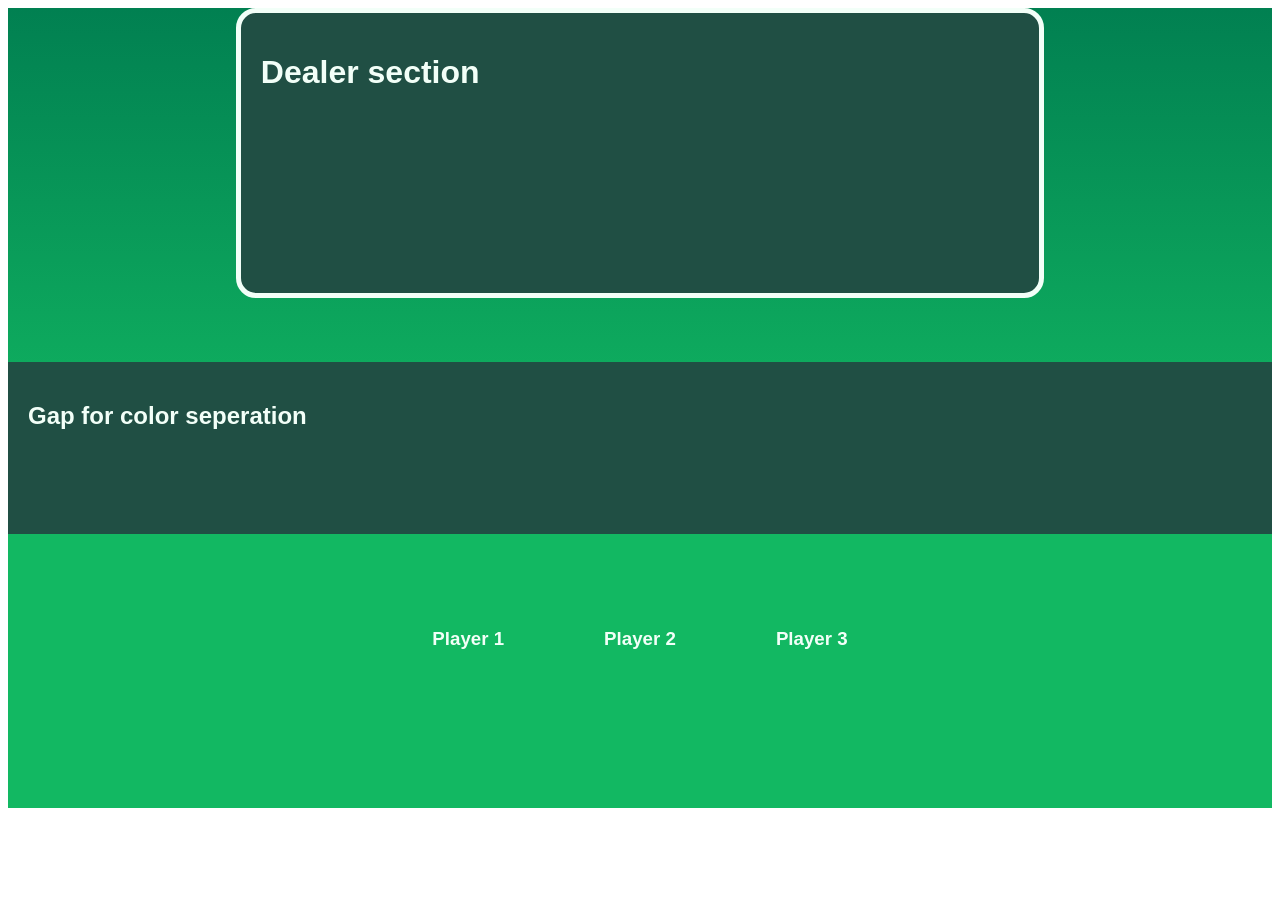
==== GroupProject1/index.html @ 2f08747c "Base css and html for the project" ====
<!DOCTYPE html>
<html lang="en">
<head>
    <meta charset="UTF-8">
    <meta name="viewport" content="width=device-width, initial-scale=1.0">
    <link rel="stylesheet" href="styles.css">
    <title>Group Assignment demo</title>
    <!--This is the intro screen for the game-->
</head>
<body>
    <div class="table">
        <div class="dealer">
            <h1>Dealer section</h1>
        </div>

        <div class="gap">
            <h2>Gap for color seperation</h2>
        </div>
        
        <div class="players">
            <div class="p1">
                <h3>Player 1</h3>
            </div>
            <div class="p2">
                <h3>Player 2</h3>
            </div>
            <div class="p3">
                <h3>Player 3</h3>
            </div>
        </div>
    </div>
</body>
</html>
---- GroupProject1/styles.css ----
body{
    font-family: Arial, Helvetica, sans-serif;
    color: #F2FFF8;
}

.table{
    background: linear-gradient(rgba(1, 128, 81, 1) 0%, rgba(18, 184, 98, 1) 59%);
}


.table{
    width: 100%;
    height: 800px;
    display: flex;
    flex-wrap: wrap;
    justify-content: center;
}
.dealer{
    background-color: #204F44;
    border-radius: 20px;
    border: 5px solid #F2FFF8;
    padding: 20px;
    width: 60%;
    height: 30%;
    
}

.gap{
    justify-content: center;
    background-color: #204F44;
    width: 100%;
    padding: 20px;


}

.players{
    padding: 25px;
    display: flex;
    justify-content: space-between;
}

.p1{
    margin: 25px;
    padding: 25px;
}

.p2{
    margin: 25px;
    padding: 25px;
}

.p3{
    margin: 25px;
    padding: 25px;
}
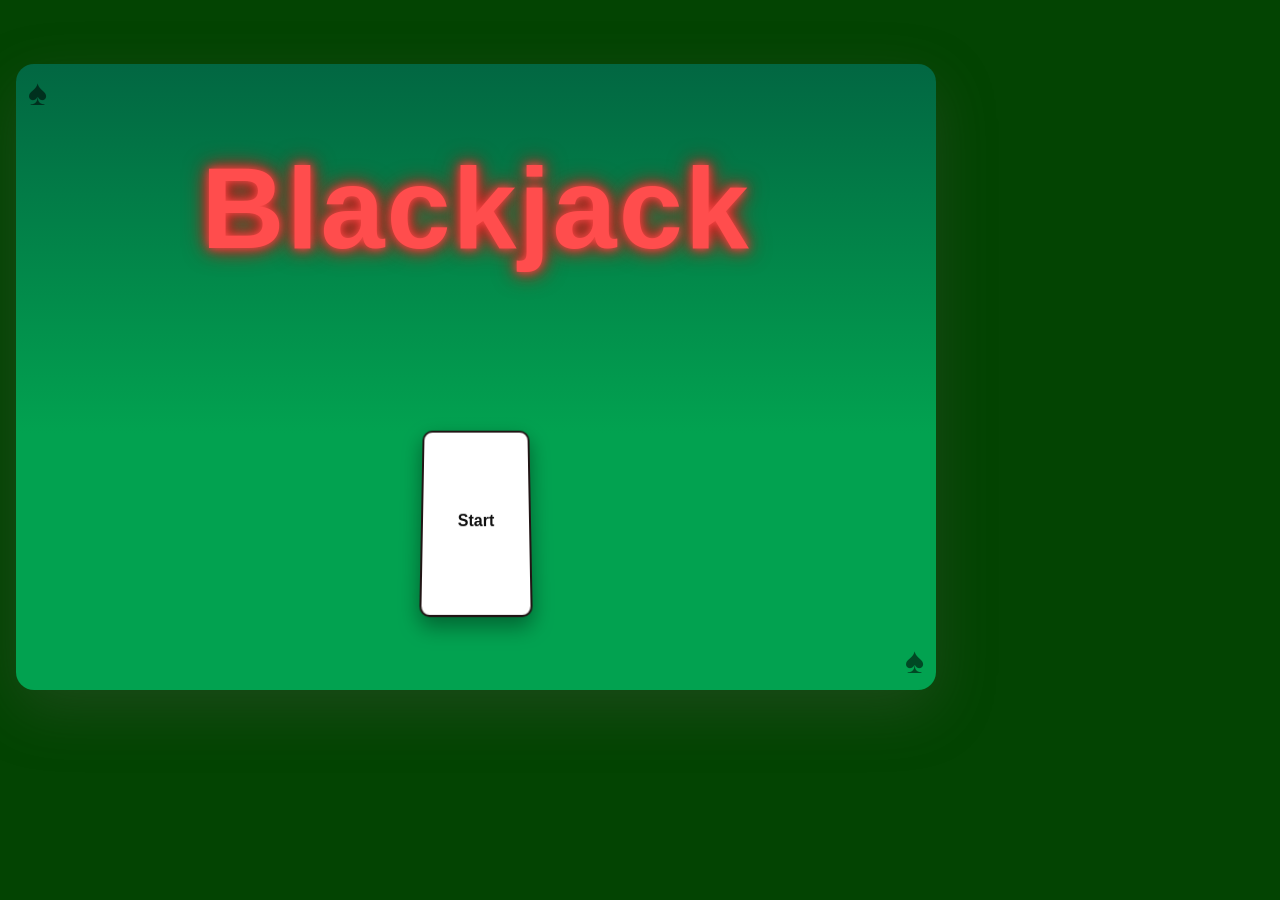
==== commit 96eff648: "Added start page, and access to home from game page" ====
--- a/GroupProject1/index.html
+++ b/GroupProject1/index.html
@@ -1,33 +1,47 @@
 <!DOCTYPE html>
 <html lang="en">
 <head>
-    <meta charset="UTF-8">
-    <meta name="viewport" content="width=device-width, initial-scale=1.0">
-    <link rel="stylesheet" href="styles.css">
-    <title>Group Assignment demo</title>
-    <!--This is the intro screen for the game-->
+  <meta charset="UTF-8" />
+  <meta name="viewport" content="width=device-width, initial-scale=1.0"/>
+  <link rel="stylesheet" href="styles.css"/>
+  <title>Blackjack — Card Dealer Demo</title>
 </head>
 <body>
+
+  <!-- HOME -->
+  <section id="home" class="screen screen--home">
+    <div class="home-card">
+      <h1 class="title">Blackjack</h1>
+      <a class="btn-start" href="#table" aria-label="Start the Blackjack dealer demo">Start</a>
+      <span class="suit tl" aria-hidden="true">♠</span>
+      <span class="suit br" aria-hidden="true">♠</span>
+    </div>
+  </section>
+
+  <!-- TABLE SCREEN -->
+  <section id="table" class="screen screen--table">
+    <header class="topbar">
+      <a class="link" href="#home">Home</a>
+      <div class="topbar-title">Blackjack Dealer </div>
+      <!-- Reload page to reset any future animations -->
+      <a class="link" href="#">Restart</a>
+    </header>
+
     <div class="table">
-        <div class="dealer">
-            <h1>Dealer section</h1>
-        </div>
 
-        <div class="gap">
-            <h2>Gap for color seperation</h2>
-        </div>
-        
-        <div class="players">
-            <div class="p1">
-                <h3>Player 1</h3>
-            </div>
-            <div class="p2">
-                <h3>Player 2</h3>
-            </div>
-            <div class="p3">
-                <h3>Player 3</h3>
-            </div>
-        </div>
+      <div class="dealer">
+        <h1>Dealer section</h1>
+      </div>
+
+      <div class="gap" aria-hidden="true"></div>
+
+      <div class="players">
+        <div class="p1"><h3>Player 1</h3></div>
+        <div class="p2"><h3>Player 2</h3></div>
+        <div class="p3"><h3>Player 3</h3></div>
+      </div>
     </div>
+  </section>
+
 </body>
-</html>+</html>
--- a/GroupProject1/styles.css
+++ b/GroupProject1/styles.css
@@ -1,56 +1,216 @@
+/* Base */
+:root{
+  --felt-1: rgb(2, 103, 66);
+  --felt-2: rgb(2, 162, 80);
+  --felt-rail: #204F44;
+  --text: #F2FFF8;
+  --ink: #0e1b16;
+}
+
+*{ box-sizing: border-box; }
 body{
-    font-family: Arial, Helvetica, sans-serif;
-    color: #F2FFF8;
-}
-
+  margin:0;
+  font-family: Arial, Helvetica, sans-serif;
+  color: var(--text);
+  background: #034402;
+}
+
+
+.screen{ display: none; min-height: 100svh; }
+#home{ display: block; }        
+#home:target{ display: block; }
+#table:target{ display: block; }
+
+/* -------- Home-------- */
+.screen--home{
+  display:grid;
+  place-items: center;
+  padding:4rem 1rem;
+}
+.home-card{
+  width:min(920px, 92vw);
+  aspect-ratio: 25/17;
+  background:linear-gradient(var(--felt-1) 0%, var(--felt-2) 59%);
+  color:#403333;
+  border-radius: 18px;
+  box-shadow: 0 20px 60px rgba(100, 94, 94, 0.25);
+  display:grid;
+  place-items:center;
+  position:relative;
+  overflow:hidden;
+  animation: fadeIn .6s ease-out both;
+  perspective: 500px;
+}
+.title {
+  margin: 0;
+  text-align: center;
+  font-size: clamp(3rem, 9vw, 8rem);
+  color: #ff4d4d; /* bright neon red text */
+  text-shadow: 
+    0 0 8px #ff4d4d, 
+    0 0 16px #cb1717,
+    0 0 24px #cb1717;
+  font-weight: 800;
+  letter-spacing: 2px;
+  animation: neonPulse 2.5s ease-in-out infinite alternate;
+}
+
+.btn-start{
+  bottom: clamp(18px, 6vh, 48px);
+  left: clamp(18px, 8vw, 120px);
+  display:inline-grid;
+  place-items:center;
+  min-width: 110px;
+  height: 180px;
+  padding-inline: 18px;
+  background:#ffffff;
+  border:2px solid #211515;
+  color:#111;
+  border-radius: 10px;
+  font-weight: 600;
+  text-decoration:none;
+  transition: transform .15s ease, box-shadow .2s ease, border-color .2s ease;
+  transform: rotateX(10deg);
+  transform-style: preserve-3d;
+  box-shadow: 0 8px 20px rgba(0,0,0,0.4);
+}
+.btn-start:hover{
+  transform: translateY(-2px);
+  box-shadow: 0 10px 24px rgba(0,0,0,.18);
+  border-color:#8cd0b1;
+}
+.btn-start:active{ transform: translateY(0); }
+
+.suit{
+  position: absolute;
+  font-size: clamp(20px, 3.2vw, 36px);
+  opacity: .55;
+  user-select: none;
+  pointer-events: none;
+  font-weight: 800;
+}
+
+.suit.tl{ top:8px; left:12px; color:#000000; }
+.suit.br{ bottom:8px; right:12px; color:#000000; }
+
+@media (prefers-reduced-motion: reduce){
+  *{ animation-duration: 0.001ms !important; animation-iteration-count: 1 !important; transition:none !important; }
+}
+
+/* -------- Top bar on table screen -------- */
+.topbar{
+  display:flex;
+  align-items:center;
+  gap: 1rem;
+  padding: .75rem 1rem;
+  background:#341f1a;
+  color:#ffffff;
+  border-bottom:1px solid #e2e7e5;
+}
+.topbar .link {
+  position: relative;
+  display: inline-block;   
+  justify-self: start;    
+  width: max-content;     
+  text-decoration: none;
+  font-weight: 600;
+  color: #fff;
+  transition: transform .2s ease, text-shadow .3s ease, color .3s ease;
+}
+
+.topbar .link::after {
+  content: "";
+  position: absolute;
+  left: 0;
+  bottom: -4px;
+  width: 100%;
+  height: 2px;
+  background: #cb1717; 
+  transform: scaleX(0);
+  transform-origin: left;
+  transition: transform 0.3s ease;
+  border-radius: 2px;
+}
+.topbar .link:hover {
+  color: #ff4d4d; 
+  transform: translateY(-2px);
+  text-shadow: 0 0 8px #ff4d4d, 0 0 16px #cb1717;
+}
+.topbar .link:hover::after {
+  transform: scaleX(1);
+}
+
+
+.topbar .topbar-title{
+  font-weight:700;
+  margin: 0 auto;
+}
+
+/* --------Table layout-------- */
 .table{
-    background: linear-gradient(rgba(1, 128, 81, 1) 0%, rgba(18, 184, 98, 1) 59%);
-}
-
-
-.table{
-    width: 100%;
-    height: 800px;
-    display: flex;
-    flex-wrap: wrap;
-    justify-content: center;
-}
+  background: linear-gradient(var(--felt-1) 0%, var(--felt-2) 59%);
+  width: 100%;
+  min-height: calc(100svh - 56px);
+  display: flex;
+  flex-direction: column;
+  align-items: center;
+  padding: 1.5rem 1rem 3rem;
+}
+
 .dealer{
-    background-color: #204F44;
-    border-radius: 20px;
-    border: 5px solid #F2FFF8;
-    padding: 20px;
-    width: 60%;
-    height: 30%;
-    
+  background-color: var(--felt-rail);
+  border-radius: 20px;
+  border: 5px solid var(--text);
+  padding: 20px;
+  width: min(1000px, 90%);
+  height: 30svh;
+  display:grid;
+  place-items:center;
+  text-align:center;
 }
 
 .gap{
-    justify-content: center;
-    background-color: #204F44;
-    width: 100%;
-    padding: 20px;
-
-
+  width: 100%;
+  height: 2px;
+  background-color: rgba(0,0,0,.18);
+  margin: 1.5rem 0 1rem;
 }
 
 .players{
-    padding: 25px;
-    display: flex;
-    justify-content: space-between;
-}
-
-.p1{
-    margin: 25px;
-    padding: 25px;
-}
-
-.p2{
-    margin: 25px;
-    padding: 25px;
-}
-
-.p3{
-    margin: 25px;
-    padding: 25px;
-}+  width:min(1100px, 94%);
+  padding: 10px;
+  display: grid;
+  grid-template-columns: repeat(3, 1fr);
+  gap: clamp(12px, 3vw, 40px);
+}
+
+.p1, .p2, .p3{
+  background: rgba(0,0,0,.12);
+  border: 2px dashed rgba(255,255,255,.35);
+  border-radius: 14px;
+  padding: 24px;
+  min-height: 140px;
+  display:grid;
+  place-items:center;
+}
+
+/* Simple entrance */
+.screen--table{ animation: fadeIn .45s ease-out both; }
+@keyframes fadeIn{
+  from{ opacity:0; transform: translateY(6px); }
+  to{ opacity:1; transform: translateY(0); }
+}
+@keyframes neonPulse {
+  0% {
+    text-shadow:
+      0 0 8px #ff4d4d,
+      0 0 16px #cb1717,
+      0 0 24px #cb1717;
+  }
+  100% {
+    text-shadow:
+      0 0 16px #ff4d4d,
+      0 0 32px #cb1717,
+      0 0 48px #cb1717;
+  }
+}
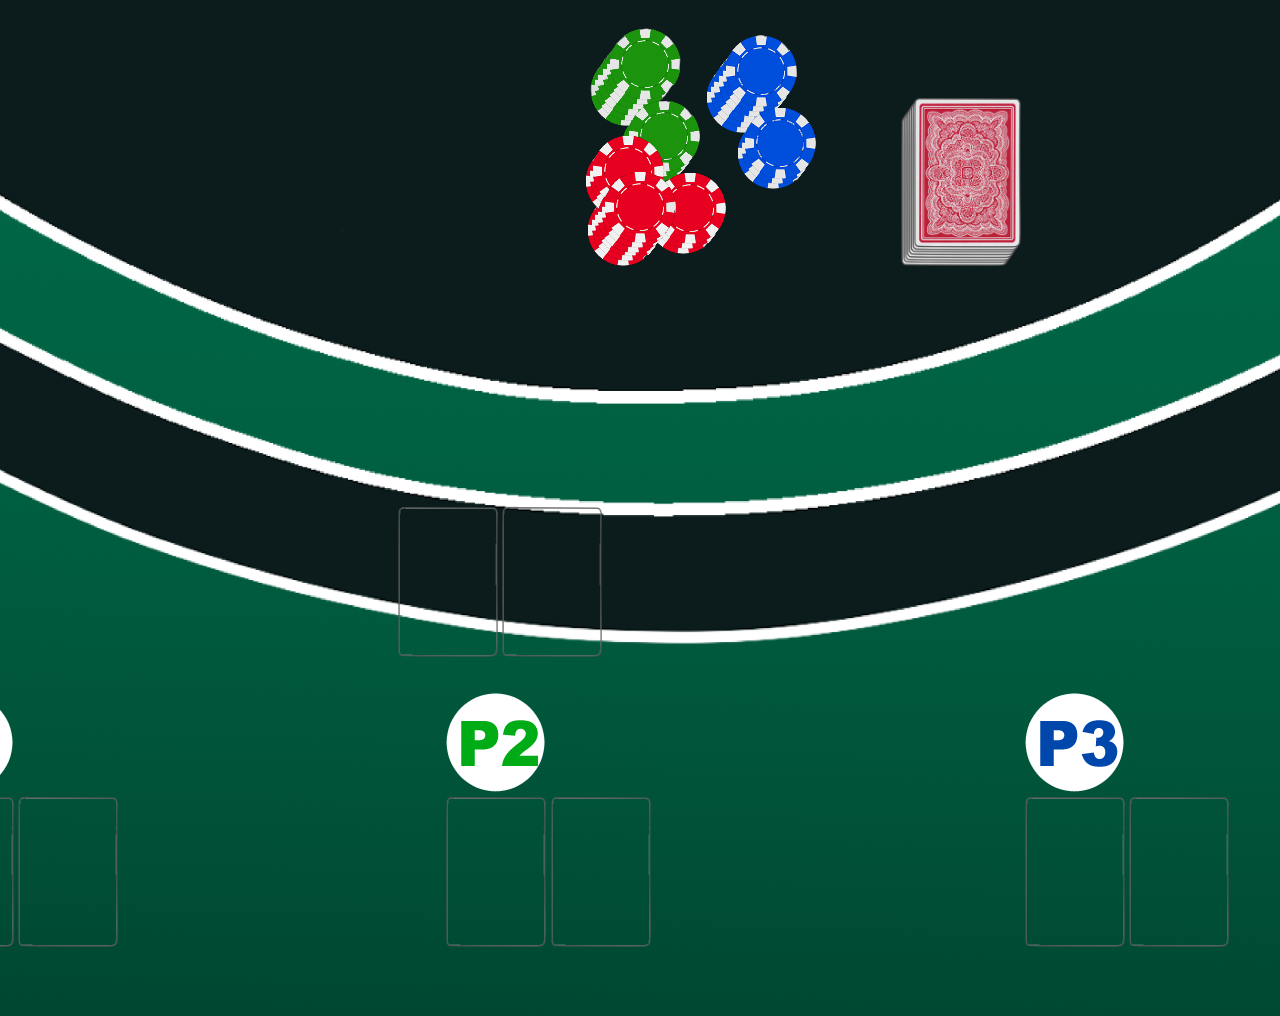
==== commit 8174e798: "Add files via upload" ====
--- a/GroupProject1/index.html
+++ b/GroupProject1/index.html
@@ -1,47 +1,58 @@
-<!DOCTYPE html>
-<html lang="en">
-<head>
-  <meta charset="UTF-8" />
-  <meta name="viewport" content="width=device-width, initial-scale=1.0"/>
-  <link rel="stylesheet" href="styles.css"/>
-  <title>Blackjack — Card Dealer Demo</title>
-</head>
-<body>
-
-  <!-- HOME -->
-  <section id="home" class="screen screen--home">
-    <div class="home-card">
-      <h1 class="title">Blackjack</h1>
-      <a class="btn-start" href="#table" aria-label="Start the Blackjack dealer demo">Start</a>
-      <span class="suit tl" aria-hidden="true">♠</span>
-      <span class="suit br" aria-hidden="true">♠</span>
-    </div>
-  </section>
-
-  <!-- TABLE SCREEN -->
-  <section id="table" class="screen screen--table">
-    <header class="topbar">
-      <a class="link" href="#home">Home</a>
-      <div class="topbar-title">Blackjack Dealer </div>
-      <!-- Reload page to reset any future animations -->
-      <a class="link" href="#">Restart</a>
-    </header>
-
-    <div class="table">
-
-      <div class="dealer">
-        <h1>Dealer section</h1>
-      </div>
-
-      <div class="gap" aria-hidden="true"></div>
-
-      <div class="players">
-        <div class="p1"><h3>Player 1</h3></div>
-        <div class="p2"><h3>Player 2</h3></div>
-        <div class="p3"><h3>Player 3</h3></div>
-      </div>
-    </div>
-  </section>
-
-</body>
-</html>
+<!DOCTYPE html>
+<html lang="en">
+<head>
+    <meta charset="UTF-8">
+    <meta name="viewport" content="width=device-width, initial-scale=1.0">
+    <link rel="stylesheet" href="styles.css">
+    <title>Group Assignment demo</title>
+
+</head>
+<body>
+    
+    <div class="table">
+        <div class="dealer">
+            <img class="deck" src="images/DECK.png" alt="Deck of cards">
+            <img class="chips" src="images/chips.png" alt="Pile of chips">
+        </div>
+
+        <div class="gap">
+
+            <div class="dealer-spot">
+                <img class="blank" src="images/card_blank.png" alt="">
+                <img class="blank" src="images/card_blank.png" alt="">
+            </div>
+            
+        </div>
+        
+        <div class="players">
+            <div class="p1">
+                <img src="images/p1.png" alt="player 1">
+
+                <div class="deal-spot">
+                    <img class="blank" src="images/card_blank.png" alt="">
+                    <img class="blank" src="images/card_blank.png" alt="">
+                </div>
+
+            </div>
+            <div class="p2">
+                <img src="images/p2.png" alt="player 2">
+
+                <div class="deal-spot">
+                    <img class="blank" src="images/card_blank.png" alt="">
+                    <img class="blank" src="images/card_blank.png" alt="">
+                </div>
+
+            </div>
+            <div class="p3">
+                <img src="images/p3.png" alt="player 3">
+
+                <div class="deal-spot">
+                    <img class="blank" src="images/card_blank.png" alt="">
+                    <img class="blank" src="images/card_blank.png" alt="">
+                </div>
+                
+            </div>
+        </div>
+    </div>
+</body>
+</html>
--- a/GroupProject1/styles.css
+++ b/GroupProject1/styles.css
@@ -1,216 +1,100 @@
-/* Base */
-:root{
-  --felt-1: rgb(2, 103, 66);
-  --felt-2: rgb(2, 162, 80);
-  --felt-rail: #204F44;
-  --text: #F2FFF8;
-  --ink: #0e1b16;
-}
-
-*{ box-sizing: border-box; }
-body{
-  margin:0;
-  font-family: Arial, Helvetica, sans-serif;
-  color: var(--text);
-  background: #034402;
-}
-
-
-.screen{ display: none; min-height: 100svh; }
-#home{ display: block; }        
-#home:target{ display: block; }
-#table:target{ display: block; }
-
-/* -------- Home-------- */
-.screen--home{
-  display:grid;
-  place-items: center;
-  padding:4rem 1rem;
-}
-.home-card{
-  width:min(920px, 92vw);
-  aspect-ratio: 25/17;
-  background:linear-gradient(var(--felt-1) 0%, var(--felt-2) 59%);
-  color:#403333;
-  border-radius: 18px;
-  box-shadow: 0 20px 60px rgba(100, 94, 94, 0.25);
-  display:grid;
-  place-items:center;
-  position:relative;
-  overflow:hidden;
-  animation: fadeIn .6s ease-out both;
-  perspective: 500px;
-}
-.title {
-  margin: 0;
-  text-align: center;
-  font-size: clamp(3rem, 9vw, 8rem);
-  color: #ff4d4d; /* bright neon red text */
-  text-shadow: 
-    0 0 8px #ff4d4d, 
-    0 0 16px #cb1717,
-    0 0 24px #cb1717;
-  font-weight: 800;
-  letter-spacing: 2px;
-  animation: neonPulse 2.5s ease-in-out infinite alternate;
-}
-
-.btn-start{
-  bottom: clamp(18px, 6vh, 48px);
-  left: clamp(18px, 8vw, 120px);
-  display:inline-grid;
-  place-items:center;
-  min-width: 110px;
-  height: 180px;
-  padding-inline: 18px;
-  background:#ffffff;
-  border:2px solid #211515;
-  color:#111;
-  border-radius: 10px;
-  font-weight: 600;
-  text-decoration:none;
-  transition: transform .15s ease, box-shadow .2s ease, border-color .2s ease;
-  transform: rotateX(10deg);
-  transform-style: preserve-3d;
-  box-shadow: 0 8px 20px rgba(0,0,0,0.4);
-}
-.btn-start:hover{
-  transform: translateY(-2px);
-  box-shadow: 0 10px 24px rgba(0,0,0,.18);
-  border-color:#8cd0b1;
-}
-.btn-start:active{ transform: translateY(0); }
-
-.suit{
-  position: absolute;
-  font-size: clamp(20px, 3.2vw, 36px);
-  opacity: .55;
-  user-select: none;
-  pointer-events: none;
-  font-weight: 800;
-}
-
-.suit.tl{ top:8px; left:12px; color:#000000; }
-.suit.br{ bottom:8px; right:12px; color:#000000; }
-
-@media (prefers-reduced-motion: reduce){
-  *{ animation-duration: 0.001ms !important; animation-iteration-count: 1 !important; transition:none !important; }
-}
-
-/* -------- Top bar on table screen -------- */
-.topbar{
-  display:flex;
-  align-items:center;
-  gap: 1rem;
-  padding: .75rem 1rem;
-  background:#341f1a;
-  color:#ffffff;
-  border-bottom:1px solid #e2e7e5;
-}
-.topbar .link {
-  position: relative;
-  display: inline-block;   
-  justify-self: start;    
-  width: max-content;     
-  text-decoration: none;
-  font-weight: 600;
-  color: #fff;
-  transition: transform .2s ease, text-shadow .3s ease, color .3s ease;
-}
-
-.topbar .link::after {
-  content: "";
-  position: absolute;
-  left: 0;
-  bottom: -4px;
-  width: 100%;
-  height: 2px;
-  background: #cb1717; 
-  transform: scaleX(0);
-  transform-origin: left;
-  transition: transform 0.3s ease;
-  border-radius: 2px;
-}
-.topbar .link:hover {
-  color: #ff4d4d; 
-  transform: translateY(-2px);
-  text-shadow: 0 0 8px #ff4d4d, 0 0 16px #cb1717;
-}
-.topbar .link:hover::after {
-  transform: scaleX(1);
-}
-
-
-.topbar .topbar-title{
-  font-weight:700;
-  margin: 0 auto;
-}
-
-/* --------Table layout-------- */
-.table{
-  background: linear-gradient(var(--felt-1) 0%, var(--felt-2) 59%);
-  width: 100%;
-  min-height: calc(100svh - 56px);
-  display: flex;
-  flex-direction: column;
-  align-items: center;
-  padding: 1.5rem 1rem 3rem;
-}
-
-.dealer{
-  background-color: var(--felt-rail);
-  border-radius: 20px;
-  border: 5px solid var(--text);
-  padding: 20px;
-  width: min(1000px, 90%);
-  height: 30svh;
-  display:grid;
-  place-items:center;
-  text-align:center;
-}
-
-.gap{
-  width: 100%;
-  height: 2px;
-  background-color: rgba(0,0,0,.18);
-  margin: 1.5rem 0 1rem;
-}
-
-.players{
-  width:min(1100px, 94%);
-  padding: 10px;
-  display: grid;
-  grid-template-columns: repeat(3, 1fr);
-  gap: clamp(12px, 3vw, 40px);
-}
-
-.p1, .p2, .p3{
-  background: rgba(0,0,0,.12);
-  border: 2px dashed rgba(255,255,255,.35);
-  border-radius: 14px;
-  padding: 24px;
-  min-height: 140px;
-  display:grid;
-  place-items:center;
-}
-
-/* Simple entrance */
-.screen--table{ animation: fadeIn .45s ease-out both; }
-@keyframes fadeIn{
-  from{ opacity:0; transform: translateY(6px); }
-  to{ opacity:1; transform: translateY(0); }
-}
-@keyframes neonPulse {
-  0% {
-    text-shadow:
-      0 0 8px #ff4d4d,
-      0 0 16px #cb1717,
-      0 0 24px #cb1717;
-  }
-  100% {
-    text-shadow:
-      0 0 16px #ff4d4d,
-      0 0 32px #cb1717,
-      0 0 48px #cb1717;
-  }
-}
+body{
+    /* setting text color and family for doc*/
+    font-family: Arial, Helvetica, sans-serif;
+    color: #F2FFF8;
+
+    /*Sets the background to the surfaced of thge black jack table*/
+    background-image: url(images/bg-image.png);
+    background-size: cover;
+    background-position: center;
+    background-repeat: no-repeat; 
+}
+
+.blank{
+    width: 100px;
+    height: 150px;
+}
+
+
+
+.table{
+    /* Size to ensure it fills the browser screen */
+    width: 100%;
+    height: 1000px;
+    display: flex;
+    flex-wrap: wrap;
+    justify-content: center;
+}
+
+    /* This is where all the dealer section */
+    /*any thing that originates from the dealer section will be edited in this section */
+.dealer{
+    padding: 20px;
+    width: 60%;
+    height: 30%;
+    
+}
+
+.deck{
+    width: 120px;
+    position: relative;
+    left: 640px;
+}
+
+.chips{
+    position: relative;
+    left: 200px;
+
+}
+
+    /* End of dealer section */
+
+    /*This is where the dealers cards will be placed*/
+.gap{
+    display: flex;
+    justify-content: center;
+    width: 100%;
+    padding: 20px;
+}
+
+.dealer-spot{
+    position: relative;
+    top: 120px;
+    right: 140px;
+}
+
+.players{
+    /* This is a single-line comment */
+    padding: 25px;
+    display: flex;
+    justify-content: space-between;
+    position: relative;
+}
+
+.p1{
+    justify-content: center;
+    position: relative;
+    margin: 25px;
+    padding: 25px;
+    right: 35%;
+    top: 10%;
+}
+
+.p2{
+    justify-content: center;
+    position: relative;
+    margin: 25px;
+    padding: 25px;
+    top: 10%;
+    right: 10%;
+}
+
+.p3{
+    justify-content: center;
+    position: relative;
+    margin: 25px;
+    padding: 25px;
+    left: 20%;
+    top: 10%;
+    
+}
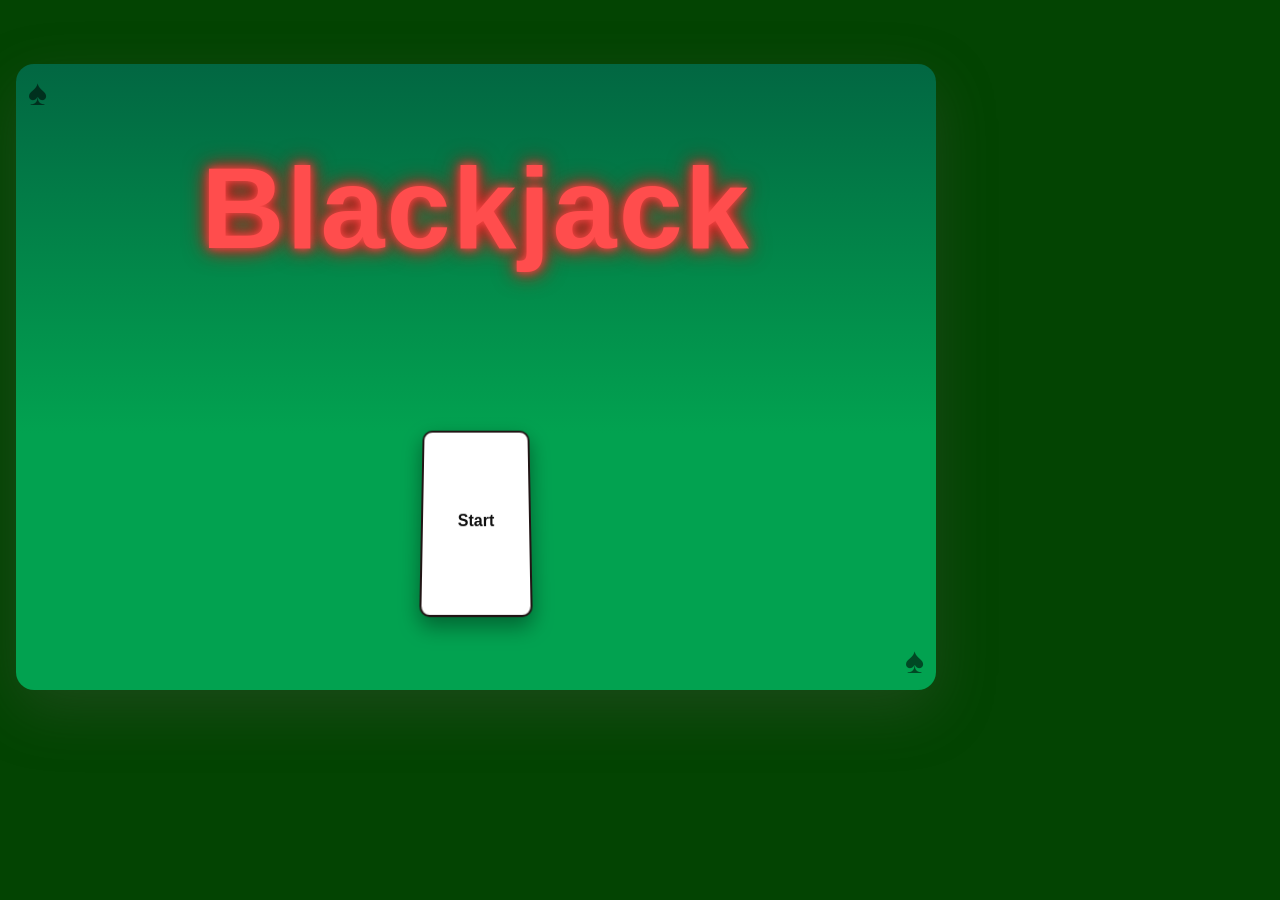
==== commit 8d47ec0d: "Add files via upload Finished animations and assets" ====
--- a/GroupProject1/index.html
+++ b/GroupProject1/index.html
@@ -1,58 +1,78 @@
 <!DOCTYPE html>
 <html lang="en">
 <head>
-    <meta charset="UTF-8">
-    <meta name="viewport" content="width=device-width, initial-scale=1.0">
-    <link rel="stylesheet" href="styles.css">
-    <title>Group Assignment demo</title>
-
+  <meta charset="UTF-8" />
+  <meta name="viewport" content="width=device-width, initial-scale=1.0"/>
+  <link rel="stylesheet" href="styles.css"/>
+  <title>Blackjack — Card Dealer Demo</title>
 </head>
 <body>
-    
+
+  <!-- HOME -->
+  <section id="home" class="screen screen--home">
+    <div class="home-card">
+      <h1 class="title">Blackjack</h1>
+      <a class="btn-start" href="#table" aria-label="Start the Blackjack dealer demo">Start</a>
+      <span class="suit tl" aria-hidden="true">♠</span>
+      <span class="suit br" aria-hidden="true">♠</span>
+    </div>
+  </section>
+
+  <!-- TABLE SCREEN -->
+  <section id="table" class="screen screen--table">
+    <header class="topbar">
+      <a class="link" href="#home">Home</a>
+      <div class="topbar-title">Blackjack Dealer </div>
+      <!-- Reload page to reset any future animations -->
+      <a class="link" href="#">Restart</a>
+    </header>
+
     <div class="table">
-        <div class="dealer">
-            <img class="deck" src="images/DECK.png" alt="Deck of cards">
-            <img class="chips" src="images/chips.png" alt="Pile of chips">
-        </div>
 
-        <div class="gap">
+        <img class="ace card" src="images/card_a.png" alt="">
 
-            <div class="dealer-spot">
-                <img class="blank" src="images/card_blank.png" alt="">
-                <img class="blank" src="images/card_blank.png" alt="">
-            </div>
-            
-        </div>
-        
-        <div class="players">
-            <div class="p1">
-                <img src="images/p1.png" alt="player 1">
+        <img class="four card" src="images/card_4.png" alt="">
 
-                <div class="deal-spot">
-                    <img class="blank" src="images/card_blank.png" alt="">
-                    <img class="blank" src="images/card_blank.png" alt="">
-                </div>
+        <img class="five card" src="images/card_5.png" alt="">
 
-            </div>
-            <div class="p2">
-                <img src="images/p2.png" alt="player 2">
+        <img  class="six card" src="images/card_6.png" alt="">
 
-                <div class="deal-spot">
-                    <img class="blank" src="images/card_blank.png" alt="">
-                    <img class="blank" src="images/card_blank.png" alt="">
-                </div>
+        <img class="seven card" src="images/card_7.png" alt="">
 
-            </div>
-            <div class="p3">
-                <img src="images/p3.png" alt="player 3">
+        <img class="ten card" src="images/card_10.png" alt="">
 
-                <div class="deal-spot">
-                    <img class="blank" src="images/card_blank.png" alt="">
-                    <img class="blank" src="images/card_blank.png" alt="">
-                </div>
-                
-            </div>
-        </div>
+        <img class="jack card" src="images/card_j.png" alt="">
+
+        <img class="king card" src="images/card_k.png" alt="">
+
+
+      <div class="dealer">
+        <!--<h1>Dealer section</h1>-->
+          <div class="winner">
+            <img src="images/winner.png" alt="The deack cards are dealt from.">
+          </div>
+
+          <div class="deck1" >
+            <img src="images/DECK.png" alt="The deack cards are dealt from.">
+          </div>
+          <div class="deck2" >
+            <img src="images/DECK.png" alt="The deack cards are dealt from.">
+          </div>
+
+          <div class="chip">
+            <img src="images/chips.png" alt="">
+          </div>
+      </div>
+
+      <div class="gap" aria-hidden="true"></div>
+
+      <div class="players">
+        <div class="p1"><h3>Player 1</h3></div>
+        <div class="p2"><h3>Player 2</h3></div>
+        <div class="p3"><h3>Player 3</h3></div>
+      </div>
     </div>
+  </section>
+
 </body>
-</html>+</html>
--- a/GroupProject1/styles.css
+++ b/GroupProject1/styles.css
@@ -1,100 +1,465 @@
+/* Base */
+:root{
+  --felt-1: rgb(2, 103, 66);
+  --felt-2: rgb(2, 162, 80);
+  --felt-rail: #204F44;
+  --text: #F2FFF8;
+  --ink: #0e1b16;
+}
+
+*{ box-sizing: border-box; }
 body{
-    /* setting text color and family for doc*/
-    font-family: Arial, Helvetica, sans-serif;
-    color: #F2FFF8;
-
-    /*Sets the background to the surfaced of thge black jack table*/
-    background-image: url(images/bg-image.png);
-    background-size: cover;
-    background-position: center;
-    background-repeat: no-repeat; 
-}
-
-.blank{
-    width: 100px;
-    height: 150px;
-}
-
-
-
+  margin:0;
+  font-family: Arial, Helvetica, sans-serif;
+  color: var(--text);
+  background: #034402;
+}
+
+
+.screen{ display: none; min-height: 100svh; }
+#home{ display: block; }        
+#home:target{ display: block; }
+#table:target{ display: block; }
+
+/* -------- Home-------- */
+.screen--home{
+  display:grid;
+  place-items: center;
+  padding:4rem 1rem;
+}
+.home-card{
+  width:min(920px, 92vw);
+  aspect-ratio: 25/17;
+  background:linear-gradient(var(--felt-1) 0%, var(--felt-2) 59%);
+  color:#403333;
+  border-radius: 18px;
+  box-shadow: 0 20px 60px rgba(100, 94, 94, 0.25);
+  display:grid;
+  place-items:center;
+  position:relative;
+  overflow:hidden;
+  animation: fadeIn .6s ease-out both;
+  perspective: 500px;
+}
+.title {
+  margin: 0;
+  text-align: center;
+  font-size: clamp(3rem, 9vw, 8rem);
+  color: #ff4d4d; /* bright neon red text */
+  text-shadow: 
+    0 0 8px #ff4d4d, 
+    0 0 16px #cb1717,
+    0 0 24px #cb1717;
+  font-weight: 800;
+  letter-spacing: 2px;
+  animation: neonPulse 2.5s ease-in-out infinite alternate;
+}
+
+.btn-start{
+  bottom: clamp(18px, 6vh, 48px);
+  left: clamp(18px, 8vw, 120px);
+  display:inline-grid;
+  place-items:center;
+  min-width: 110px;
+  height: 180px;
+  padding-inline: 18px;
+  background:#ffffff;
+  border:2px solid #211515;
+  color:#111;
+  border-radius: 10px;
+  font-weight: 600;
+  text-decoration:none;
+  transition: transform .15s ease, box-shadow .2s ease, border-color .2s ease;
+  transform: rotateX(10deg);
+  transform-style: preserve-3d;
+  box-shadow: 0 8px 20px rgba(0,0,0,0.4);
+}
+.btn-start:hover{
+  transform: translateY(-2px);
+  box-shadow: 0 10px 24px rgba(0,0,0,.18);
+  border-color:#8cd0b1;
+}
+.btn-start:active{ transform: translateY(0); }
+
+.suit{
+  position: absolute;
+  font-size: clamp(20px, 3.2vw, 36px);
+  opacity: .55;
+  user-select: none;
+  pointer-events: none;
+  font-weight: 800;
+}
+
+.suit.tl{ top:8px; left:12px; color:#000000; }
+.suit.br{ bottom:8px; right:12px; color:#000000; }
+
+@media (prefers-reduced-motion: reduce){
+  *{ animation-duration: 0.001ms !important; animation-iteration-count: 1 !important; transition:none !important; }
+}
+
+/* -------- Top bar on table screen -------- */
+.topbar{
+  display:flex;
+  align-items:center;
+  gap: 1rem;
+  padding: .75rem 1rem;
+  background:#341f1a;
+  color:#ffffff;
+  border-bottom:1px solid #e2e7e5;
+}
+.topbar .link {
+  position: relative;
+  display: inline-block;   
+  justify-self: start;    
+  width: max-content;     
+  text-decoration: none;
+  font-weight: 600;
+  color: #fff;
+  transition: transform .2s ease, text-shadow .3s ease, color .3s ease;
+}
+
+.topbar .link::after {
+  content: "";
+  position: absolute;
+  left: 0;
+  bottom: -4px;
+  width: 100%;
+  height: 2px;
+  background: #cb1717; 
+  transform: scaleX(0);
+  transform-origin: left;
+  transition: transform 0.3s ease;
+  border-radius: 2px;
+}
+.topbar .link:hover {
+  color: #ff4d4d; 
+  transform: translateY(-2px);
+  text-shadow: 0 0 8px #ff4d4d, 0 0 16px #cb1717;
+}
+.topbar .link:hover::after {
+  transform: scaleX(1);
+}
+
+
+.topbar .topbar-title{
+  font-weight:700;
+  margin: 0 auto;
+}
+
+/* --------Table layout-------- */
 .table{
-    /* Size to ensure it fills the browser screen */
-    width: 100%;
-    height: 1000px;
-    display: flex;
-    flex-wrap: wrap;
-    justify-content: center;
-}
-
-    /* This is where all the dealer section */
-    /*any thing that originates from the dealer section will be edited in this section */
+  background: linear-gradient(var(--felt-1) 0%, var(--felt-2) 59%);
+  width: 100%;
+  min-height: calc(100svh - 56px);
+  display: flex;
+  flex-direction: column;
+  align-items: center;
+  padding: 1.5rem 1rem 3rem;
+}
+
 .dealer{
-    padding: 20px;
-    width: 60%;
-    height: 30%;
-    
-}
-
-.deck{
-    width: 120px;
-    position: relative;
-    left: 640px;
-}
-
-.chips{
-    position: relative;
-    left: 200px;
-
-}
-
-    /* End of dealer section */
-
-    /*This is where the dealers cards will be placed*/
+  background-color: var(--felt-rail);
+  border-radius: 20px;
+  border: 5px solid var(--text);
+  padding: 20px;
+  width: min(1000px, 90%);
+  height: 30svh;
+  display:grid;
+  place-items:center;
+  text-align:center;
+}
+
 .gap{
-    display: flex;
-    justify-content: center;
-    width: 100%;
-    padding: 20px;
-}
-
-.dealer-spot{
-    position: relative;
-    top: 120px;
-    right: 140px;
+  width: 100%;
+  height: 2px;
+  background-color: rgba(0,0,0,.18);
+  margin: 1.5rem 0 1rem;
 }
 
 .players{
-    /* This is a single-line comment */
-    padding: 25px;
-    display: flex;
-    justify-content: space-between;
-    position: relative;
-}
-
-.p1{
-    justify-content: center;
-    position: relative;
-    margin: 25px;
-    padding: 25px;
-    right: 35%;
-    top: 10%;
-}
-
-.p2{
-    justify-content: center;
-    position: relative;
-    margin: 25px;
-    padding: 25px;
-    top: 10%;
-    right: 10%;
-}
-
-.p3{
-    justify-content: center;
-    position: relative;
-    margin: 25px;
-    padding: 25px;
-    left: 20%;
-    top: 10%;
-    
+  width:min(1100px, 94%);
+  padding: 10px;
+  display: grid;
+  grid-template-columns: repeat(3, 1fr);
+  gap: clamp(12px, 3vw, 40px);
+}
+
+.p1, .p2, .p3{
+  background: rgba(0,0,0,.12);
+  border: 2px dashed rgba(255,255,255,.35);
+  border-radius: 14px;
+  padding: 24px;
+  min-height: 140px;
+  display:grid;
+  place-items:center;
+}
+
+/* Simple entrance */
+.screen--table{ animation: fadeIn .45s ease-out both; }
+@keyframes fadeIn{
+  from{ opacity:0; transform: translateY(6px); }
+  to{ opacity:1; transform: translateY(0); }
+}
+@keyframes neonPulse {
+  0% {
+    text-shadow:
+      0 0 8px #ff4d4d,
+      0 0 16px #cb1717,
+      0 0 24px #cb1717;
+  }
+  100% {
+    text-shadow:
+      0 0 16px #ff4d4d,
+      0 0 32px #cb1717,
+      0 0 48px #cb1717;
+  }
+}
+
+/* --------Dealer Elements-------- */
+.deck1{
+  position: absolute;
+  right: 520px;
+}
+.deck2{
+  position: absolute;
+  right: 520px;
+}
+
+.chip{
+  position: absolute;
+  top: 10%;
+  left: 30%;
+}
+
+.deck1 > img{
+  width: 140px;
+}
+.deck2 > img{
+  width: 140px;
+}
+
+.winner{
+  position: absolute;
+  left: 100%;
+}
+
+.winner > img{
+  width: 200px;
+}
+
+/*card starting positions and properties*/
+.card{
+  width: 120px;
+  position: absolute;
+  right: 530px;
+  top: 120px;
+}
+
+
+
+/*-----------Card Animations----------------*/
+/*--------logic for each card-------*/
+.ace{
+  animation: dealer-card1;
+  animation-duration: 0.1s;
+  animation-timing-function: linear;
+  animation-delay: 1.6s;
+  animation-iteration-count: 1;
+  animation-fill-mode: forwards;
+}
+
+.four{
+  animation: player1-card2;
+  animation-duration: 0.1s;
+  animation-timing-function: linear;
+  animation-delay: 1.1s;
+  animation-iteration-count: 1;
+  animation-fill-mode: forwards;
+}
+.five{
+  animation: player2-card2;
+  animation-duration: 0.1s;
+  animation-timing-function: linear;
+  animation-delay: 1.2s;
+  animation-iteration-count: 1;
+  animation-fill-mode: forwards;
+
+}
+.six{
+  animation: player3-card2;
+  animation-duration: 0.1s;
+  animation-timing-function: linear;
+  animation-delay: 1.5s;
+  animation-iteration-count: 1;
+  animation-fill-mode: forwards;
+
+}
+.seven{
+  animation: dealer-card2;
+  animation-duration: 0.1s;
+  animation-timing-function: linear;
+  animation-delay: 1.7s;
+  animation-iteration-count: 1;
+  animation-fill-mode: forwards;
+
+}
+
+.ten{
+  animation: player3-card1;
+  animation-duration: 0.1s;
+  animation-timing-function: linear;
+  animation-delay: 1.4s;
+  animation-iteration-count: 1;
+  animation-fill-mode: forwards;
+  
+}
+.jack{
+  animation: player2-card1;
+  animation-duration: 0.1s;
+  animation-timing-function: linear;
+  animation-delay: 1.3s;
+  animation-iteration-count: 1;
+  animation-fill-mode: forwards;
+  
+}
+
+  
+.king{
+  animation: player1-card1;
+  animation-duration: 0.1s;
+  animation-timing-function: linear;
+  animation-delay: 1s;
+  animation-iteration-count: 1;
+  animation-fill-mode: forwards;
+  
+}
+
+.deck1{
+  animation: d1-shuffle;
+  animation-duration: 0.5s;
+  animation-timing-function: linear;
+  animation-delay: 0s;
+  animation-iteration-count: 1;
+  animation-fill-mode: forwards;
+}
+.deck2{
+  animation: d2-shuffle;
+  animation-duration: 0.5s;
+  animation-timing-function: linear;
+  animation-delay: 0s;
+  animation-iteration-count: 1;
+  animation-fill-mode: forwards;
+}
+
+.winner{
+  animation: win;
+  animation-duration: 0.2s;
+  animation-timing-function: linear;
+  animation-delay: 2s;
+  animation-iteration-count: 1;
+  animation-fill-mode: forwards;
+}
+
+@keyframes win{
+  0%{transform: translateX(0px);}
+  100%{transform: translateX(-500px);}
+}
+
+@keyframes d1-shuffle {
+  0% {transform: translateX(0px);}
+  25% {transform: translateX(-50px);}
+  50%{transform: translateX(50px);}
+  75%{transform: translateX(-50px);}
+  100%{transform: translateX(0px);}
+}
+
+@keyframes d2-shuffle {
+  0% {transform: translateX(0px) ;}
+  25% {transform: translateX(50px) ;}
+  50%{transform: translateX(-50px) ;}
+  75%{transform: translateX(50px) ;}
+  100%{transform: translateX(0px) ;}
+}
+
+/*---Keyframes---*/
+@keyframes dealer-card1{
+  from{
+    transform: translateX(0px) translateY(0px);
+  }
+  to{
+    transform: translateX(-340px) translateY(0px);
+  }
+}
+
+@keyframes dealer-card2{
+  from{
+    transform: translateX(0px) translateY(0px);
+  }
+  to{
+    transform: translateX(-190px) translateY(0px);
+  }
+
+}
+
+@keyframes player1-card1{
+  from{
+    transform: translateX(0px) translateY(0px);
+  }
+  to{
+    transform: translateX(-720px) translateY(370px);
+  }
+}
+
+@keyframes player1-card2{
+from{
+    transform: translateX(0px) translateY(0px);
+  }
+  to{
+    transform: translateX(-570px) translateY(370px);
+  }
+}
+
+@keyframes player2-card1{
+from{
+    transform: translateX(0px) translateY(0px);
+  }
+  to{
+    transform: translateX(-190px) translateY(370px);
+  }
+}
+
+@keyframes player2-card2{
+from{
+    transform: translateX(0px) translateY(0px);
+  }
+  to{
+    transform: translateX(-340px) translateY(370px);
+  }
+}
+
+@keyframes player3-card1{
+from{
+    transform: translateX(0px) translateY(0px);
+  }
+  to{
+    transform: translateX(20px) translateY(370px);
+  }
+}
+
+@keyframes player3-card2{
+  from{
+    transform: translateX(0px) translateY(0px);
+  }
+  to{
+    transform: translateX(170px) translateY(370px);
+  }
+}
+
+@keyframes reward{
+  from{
+    transform:  translateX(0px) translateY(0px);
+  }
+  to{
+    transform:  translateX(0px) translateY(0px);
+  }
 }
